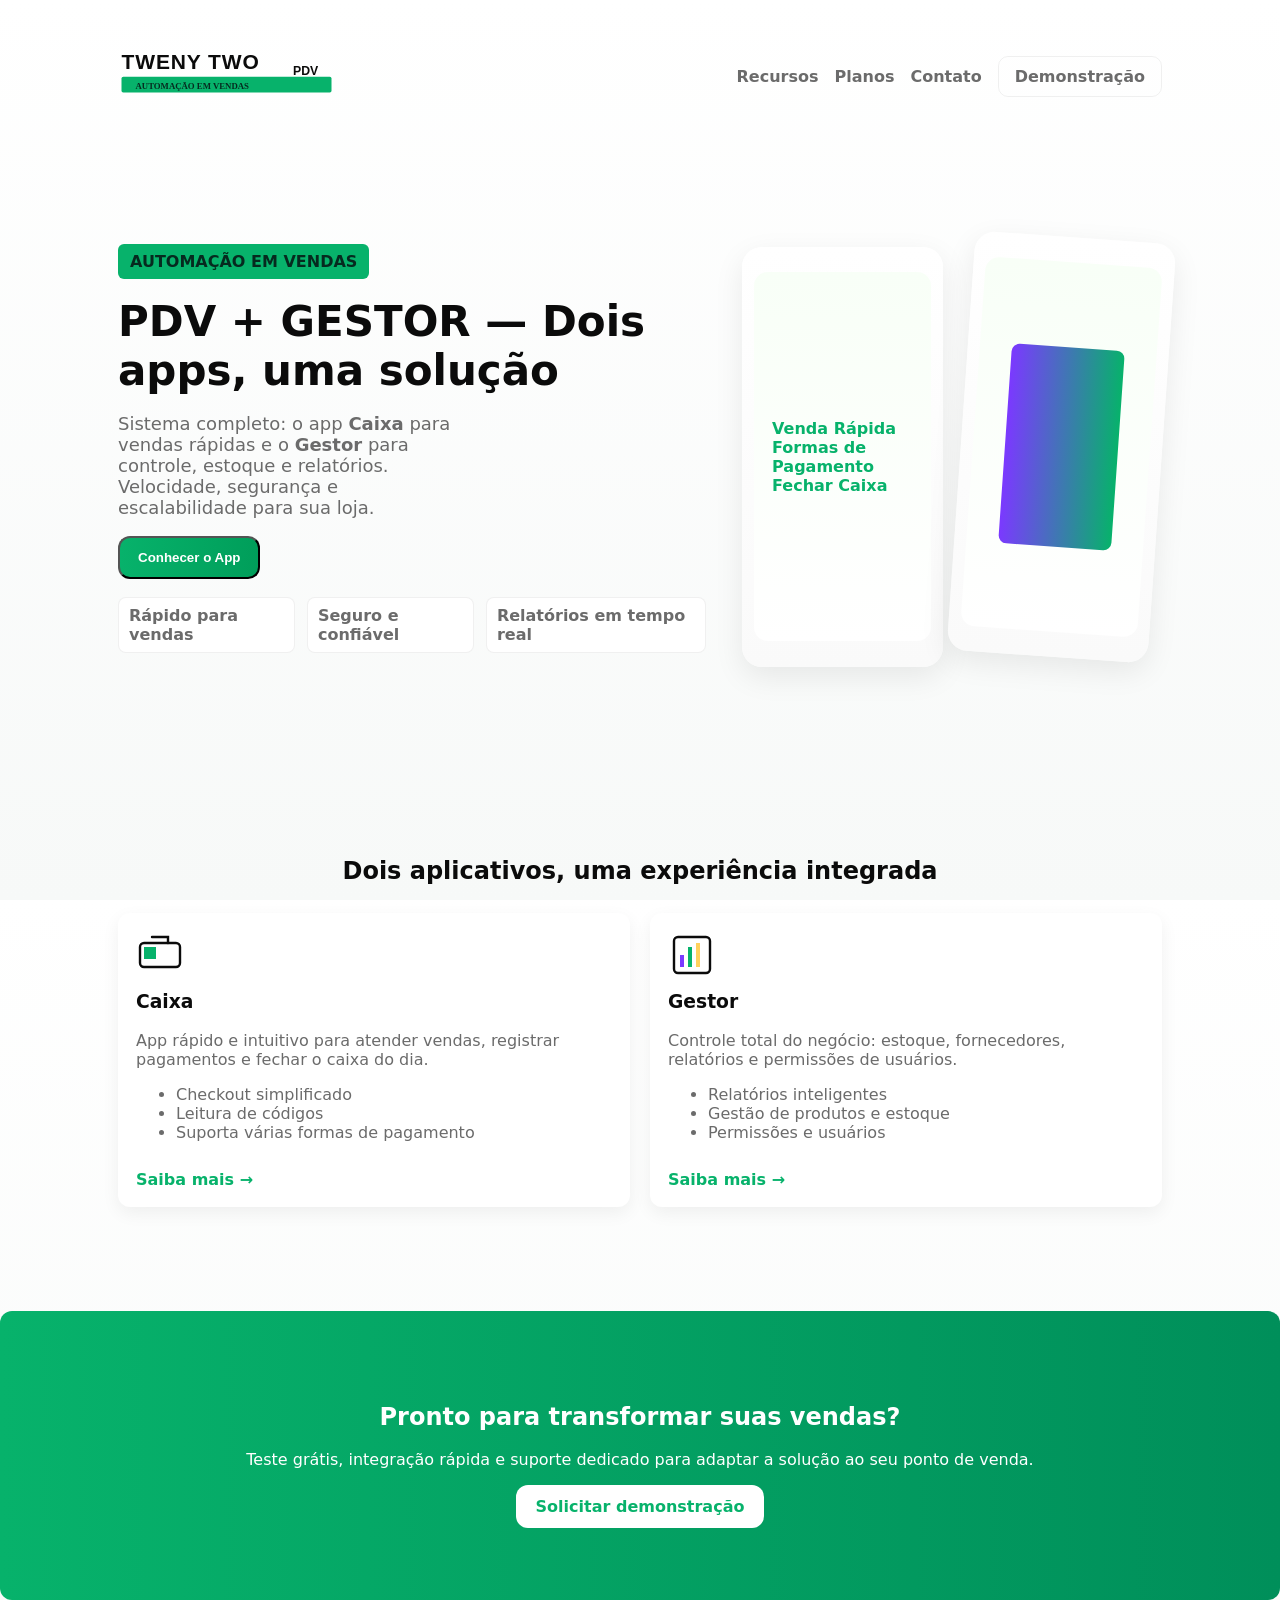
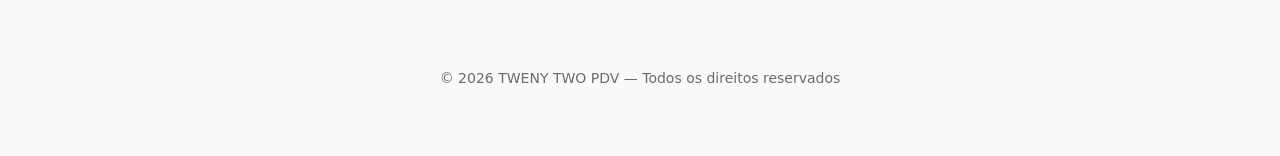
==== index.html @ 6a80ce01 "Add files via upload" ====
<!doctype html>
<html lang="pt-BR">
<head>
  <meta charset="utf-8" />
  <meta name="viewport" content="width=device-width, initial-scale=1" />
  <title>TWENY TWO PDV — Automação em Vendas</title>
  <meta name="description" content="TWENY TWO PDV — Caixa e Gestor. Solução completa para automação em vendas." />
  <link rel="stylesheet" href="styles.css" />
</head>
<body>
  <header class="site-header">
    <div class="container header-inner">
      <a class="logo-link" href="#">
        <img src="assets/logo.svg" alt="TWENY TWO PDV — logo" class="logo" />
      </a>
      <nav class="nav">
        <a href="recursos/index.html">Recursos</a>
        <a href="#planos">Planos</a>
        <a href="contato.html">Contato</a>
        <a class="btn btn-ghost" href="#demo">Demonstração</a>
      </nav>
    </div>
  </header>

  <main>
    <section class="hero">
      <div class="container hero-inner">
        <div class="hero-content">
          <span class="kicker">AUTOMAÇÃO EM VENDAS</span>
          <h1>PDV + GESTOR — Dois apps, uma solução</h1>
          <p class="lead">Sistema completo: o app <strong>Caixa</strong> para vendas rápidas e o <strong>Gestor</strong> para controle, estoque e relatórios. Velocidade, segurança e escalabilidade para sua loja.</p>

          <div class="actions">
            <button id="toggle-caixa" class="btn btn-primary" aria-expanded="false">Conhecer o App</button>
          </div>

          <ul class="badges">
            <li><strong>Rápido</strong> para vendas</li>
            <li><strong>Seguro</strong> e confiável</li>
            <li><strong>Relatórios</strong> em tempo real</li>
          </ul>
        </div>

        <div class="hero-visual" aria-hidden="true">
          <div class="device device-left">
            <div class="screen">
              <ul class="line-list">
                <li>Venda Rápida</li>
                <li>Formas de Pagamento</li>
                <li>Fechar Caixa</li>
              </ul>
            </div>
          </div>

          <div class="device device-right">
            <div class="screen">
              <div class="chart"></div>
            </div>
          </div>
        </div>
      </div>
    </section>

    <section id="caixa-details" class="details" hidden>
      <div class="container detail-inner">
        <div class="detail-content">
          <div class="detail-block">
            <h2>App Caixa — Visão detalhada</h2>
            <p>O app Caixa é otimizado para velocidade no atendimento: busca instantânea, filtro por seção, sugestão de best-match e fechamento de venda simplificado. Ele suporta integração com gateways de pagamento e geração de relatórios rápidos.</p>

            <h3>Funcionalidades resumidas</h3>
            <ul>
              <li>Busca rápida com destaque de melhores resultados</li>
              <li>Filtro por seção e modo de exibição por categorias</li>
              <li>Checkout com múltiplas formas de pagamento</li>
              <li>Fechamento de caixa e histórico de vendas</li>
            </ul>
          </div>

          <div class="detail-block">
            <h2>App Gestor — Visão detalhada</h2>
            <p>O Gestor oferece controle administrativo completo: cadastro de produtos, formação de preço, controle de estoque, relatórios e dashboards para tomada de decisão.</p>

            <h3>Funcionalidades resumidas</h3>
            <ul>
              <li>Dashboard com métricas e navegação para telas detalhadas</li>
              <li>Cadastro e edição de produtos com histórico</li>
              <li>Formação de preço com cálculos automáticos</li>
              <li>Relatórios detalhados e exportáveis</li>
              <li>Integração com PostgreSQL</li>
            </ul>
          </div>
        </div>

        <aside class="detail-thumb">
          <div class="thumb card-thumb">
            <img src="assets/caixa.png" alt="Miniatura Caixa" />
            <p class="thumb-label">Tela principal do Caixa</p>
          </div>

          <div class="thumb card-thumb">
            <img src="assets/gestor.png" alt="Miniatura Gestor" />
            <p class="thumb-label">Menu do Gestor</p>
          </div>
        </aside>
      </div>
    </section>

    <section id="recursos" class="features">
      <div class="container">
        <h2>Dois aplicativos, uma experiência integrada</h2>
        <div class="grid">
          <article class="card">
            <svg class="icon" width="48" height="48" viewBox="0 0 24 24" fill="none" xmlns="http://www.w3.org/2000/svg" aria-hidden="true">
              <rect x="2" y="6" width="20" height="12" rx="2" stroke="var(--text)" stroke-width="1.2" />
              <rect x="4" y="8" width="6" height="6" fill="var(--green)" />
              <path d="M8 3h8v3" stroke="var(--text)" stroke-linecap="round" stroke-width="1.2" />
            </svg>
            <h3>Caixa</h3>
            <p>App rápido e intuitivo para atender vendas, registrar pagamentos e fechar o caixa do dia.</p>
            <ul>
              <li>Checkout simplificado</li>
              <li>Leitura de códigos</li>
              <li>Suporta várias formas de pagamento</li>
            </ul>
            <a class="link" href="recursos/caixa.html">Saiba mais →</a>
          </article>

          <article class="card">
            <svg class="icon" width="48" height="48" viewBox="0 0 24 24" fill="none" xmlns="http://www.w3.org/2000/svg" aria-hidden="true">
              <rect x="3" y="3" width="18" height="18" rx="2" stroke="var(--text)" stroke-width="1.2" />
              <rect x="6" y="12" width="2" height="6" fill="var(--purple)" />
              <rect x="10" y="8" width="2" height="10" fill="var(--green)" />
              <rect x="14" y="6" width="2" height="12" fill="var(--yellow)" />
            </svg>
            <h3>Gestor</h3>
            <p>Controle total do negócio: estoque, fornecedores, relatórios e permissões de usuários.</p>
            <ul>
              <li>Relatórios inteligentes</li>
              <li>Gestão de produtos e estoque</li>
              <li>Permissões e usuários</li>
            </ul>
            <a class="link" href="recursos/gestor.html">Saiba mais →</a>
          </article>
        </div>
      </div>
    </section>

    <section class="cta">
      <div class="container cta-inner">
        <h2>Pronto para transformar suas vendas?</h2>
        <p>Teste grátis, integração rápida e suporte dedicado para adaptar a solução ao seu ponto de venda.</p>
        <a class="btn btn-cta" href="#contato">Solicitar demonstração</a>
      </div>
    </section>
  </main>

  <footer class="site-footer">
    <div class="container">
      <p>© 2026 TWENY TWO PDV — Todos os direitos reservados</p>
    </div>
  </footer>
  
  <!-- Modal de Solicitação de Demonstração (inserido no fim do body) -->
  <div id="demo-modal" class="modal-overlay" hidden>
    <div class="modal" role="dialog" aria-modal="true" aria-labelledby="demo-title">
      <button class="modal-close" id="demo-close">✕</button>
      <h3 id="demo-title">Solicitar demonstração</h3>
      <p>Preencha os dados abaixo e entraremos em contato para agendar uma demonstração personalizada.</p>

      <form id="demo-form" class="modal-form">
        <input name="nome" placeholder="Nome completo" required />
        <input name="telefone" placeholder="Telefone / WhatsApp" required />
        <input name="empresa" placeholder="Empresa (opcional)" />
        <textarea name="observacoes" rows="4" placeholder="Observações / Preferências de horário"></textarea>
        <div class="modal-actions">
          <button type="button" class="btn btn-ghost" id="demo-cancel">Cancelar</button>
          <button type="submit" class="btn btn-primary">Enviar solicitação</button>
        </div>
        <div id="demo-feedback" class="modal-feedback" role="status" aria-live="polite"></div>
      </form>
    </div>
  </div>
  <script>
    (function(){
      const btn = document.getElementById('toggle-caixa');
      const details = document.getElementById('caixa-details');
      if(!btn || !details) return;
      btn.addEventListener('click', ()=>{
        const expanded = btn.getAttribute('aria-expanded') === 'true';
        btn.setAttribute('aria-expanded', String(!expanded));
        if(expanded){
          details.hidden = true;
          details.style.display = 'none';
          btn.textContent = 'Conhecer o Caixa';
          details.scrollIntoView({behavior:'smooth',block:'start'});
        } else {
          details.hidden = false;
          details.style.display = 'block';
          btn.textContent = 'Fechar detalhes';
          details.scrollIntoView({behavior:'smooth',block:'start'});
        }
      });
    })();
    
    // Modal demo
    (function(){
      const openDemo = document.querySelectorAll('.btn-cta, .btn-ghost[href="#contato"], .btn-ghost[href="#demo"]');
      const modal = document.getElementById('demo-modal');
      const closeBtn = document.getElementById('demo-close');
      const cancelBtn = document.getElementById('demo-cancel');
      function openDemoModal(){ if(modal){ modal.hidden = false; modal.focus(); } }
      window.closeDemoModal = function(){ if(modal){ modal.hidden = true; } };
      openDemo.forEach(el=> el && el.addEventListener('click', (e)=>{ e.preventDefault(); openDemoModal(); }));
      if(closeBtn) closeBtn.addEventListener('click', ()=> closeDemoModal());
      if(cancelBtn) cancelBtn.addEventListener('click', ()=> closeDemoModal());
      // fechar ao clicar fora
      if(modal) modal.addEventListener('click', (ev)=>{ if(ev.target === modal) closeDemoModal(); });
    })();

    // Form submit handler via FormSubmit.co (AJAX)
    (function(){
      const form = document.getElementById('demo-form');
      if(!form) return;
      const submitBtn = form.querySelector('button[type="submit"]');
      form.addEventListener('submit', async function(e){
        e.preventDefault();
        if(submitBtn){ submitBtn.disabled = true; submitBtn.textContent = 'Enviando...'; }
        const fd = new FormData(form);
        const data = Object.fromEntries(fd.entries());
        data['_subject'] = 'Solicitação de Demonstração — TWENY TWO PDV';
        try{
          const res = await fetch('https://formsubmit.co/ajax/twenytwopdv@gmail.com', {
            method: 'POST',
            headers: { 'Content-Type': 'application/json', 'Accept': 'application/json' },
            body: JSON.stringify(data)
          });
          const json = await res.json();
          const fb = document.getElementById('demo-feedback');
          if(res.ok){
            fb.className = 'modal-feedback success';
            fb.textContent = 'Solicitação enviada — entraremos em contato em breve.';
            fb.style.display = 'block';
            form.reset();
            setTimeout(()=>{ if(typeof closeDemoModal === 'function') closeDemoModal(); fb.style.display='none'; }, 1500);
          } else {
            throw new Error(json.message || 'Erro no envio');
          }
        }catch(err){
          console.error(err);
          const fb = document.getElementById('demo-feedback');
          fb.className = 'modal-feedback error';
          fb.textContent = 'Erro ao enviar. Por favor envie um email para twenytwopdv@gmail.com.';
          fb.style.display = 'block';
        }finally{
          if(submitBtn){ submitBtn.disabled = false; submitBtn.textContent = 'Enviar solicitação'; }
        }
      });
    })();
  </script>
</body>
</html>
---- styles.css ----
:root{
  --bg: #ffffff;
  --text: #0b0b0b;
  --muted:#6b6b6b;
  --green: #07b26b; /* verde da imagem */
  --yellow:#ffd15c; /* amarelo para acentos */
  --purple:#7b39ff; /* tom para detalhes */
  --accent:#00a86b;
}

*{box-sizing:border-box}
html,body{height:100%}
body{
  margin:0;font-family:Inter, system-ui, -apple-system, 'Segoe UI', Roboto, 'Helvetica Neue', Arial;
  color:var(--text);background:linear-gradient(180deg,#fff 0%, #f7f9f8 100%);
  -webkit-font-smoothing:antialiased;-moz-osx-font-smoothing:grayscale;
}

.container{max-width:1100px;margin:0 auto;padding:28px}

.site-header{background:transparent;padding:18px 0;position:sticky;top:0;z-index:40}
.header-inner{display:flex;align-items:center;justify-content:space-between}
.logo{height:56px}
.nav{display:flex;gap:16px;align-items:center}
.nav a{color:var(--muted);text-decoration:none;font-weight:600}
.btn{display:inline-block;padding:10px 16px;border-radius:10px;text-decoration:none;font-weight:700}
.btn-ghost{border:1px solid rgba(11,11,11,0.06);background:transparent}

.hero{padding:64px 0}
.hero-inner{display:grid;grid-template-columns:1fr 420px;gap:36px;align-items:center}
.kicker{display:inline-block;background:var(--green);color:#062a1f;padding:8px 12px;border-radius:6px;font-weight:800;margin-bottom:12px}
.hero-content h1{font-size:42px;margin:6px 0 12px}
.lead{color:var(--muted);font-size:18px;max-width:60%}
.actions{margin-top:18px;display:flex;gap:12px}
.btn-primary{background:linear-gradient(90deg,var(--green),#009e5a);color:#fff;padding:12px 18px;border-radius:12px}
.btn-outline{background:transparent;border:2px solid rgba(11,11,11,0.06);padding:10px 16px;border-radius:12px}

.badges{display:flex;gap:12px;margin-top:18px;list-style:none;padding:0}
.badges li{background:#fff;border:1px solid rgba(11,11,11,0.06);padding:8px 10px;border-radius:8px;color:var(--muted);font-weight:700}

.hero-visual{display:flex;gap:18px;justify-content:center}
.device{width:220px;height:420px;border-radius:20px;background:linear-gradient(180deg,#fff,#fafafa);box-shadow:0 10px 30px rgba(0,0,0,0.08);display:flex;align-items:center;justify-content:center}
.device-right{transform:translateY(-10px) rotate(4deg)}
.screen{width:88%;height:88%;background:linear-gradient(180deg,#f8fff7,#ffffff);border-radius:14px;padding:18px;display:flex;align-items:center;justify-content:center}
.line-list{list-style:none;padding:0;margin:0;color:var(--green);font-weight:800}
.chart{width:80%;height:60%;background:linear-gradient(90deg,var(--purple),var(--green));border-radius:8px}

.features{padding:48px 0}
.features h2{text-align:center;margin-bottom:28px}
.grid{display:grid;grid-template-columns:repeat(2,1fr);gap:20px}
.card{background:#fff;border-radius:12px;padding:18px;box-shadow:0 6px 18px rgba(0,0,0,0.06)}
.card h3{margin-top:8px}
.card p{color:var(--muted)}
.card ul{color:var(--muted);margin-top:8px}
.link{display:inline-block;margin-top:12px;color:var(--green);text-decoration:none;font-weight:700}

/* Detalhes do Caixa (expansível) */
.details{padding:28px 0;background:linear-gradient(180deg,#fbfffb,#f6fff6);border-top:1px solid rgba(6,42,31,0.04);}
.detail-inner{display:grid;grid-template-columns:1fr 380px;gap:24px;align-items:start}
.detail-content h2{font-size:28px;margin-bottom:6px}
.detail-content p{color:var(--muted);margin-bottom:12px}
.detail-thumb{display:flex;flex-direction:column;gap:12px;align-items:center}
.card-thumb{background:#fff;padding:12px;border-radius:12px;box-shadow:0 8px 24px rgba(0,0,0,0.06);text-align:center}
.card-thumb img{width:280px;height:auto;border-radius:8px;display:block}
.thumb-label{font-weight:700;color:var(--muted);margin-top:8px}

@media (max-width:980px){
  .detail-inner{grid-template-columns:1fr}
  .card-thumb img{width:100%;max-width:420px}
}

.cta{background:linear-gradient(90deg,var(--green),#008f5a);color:#fff;padding:44px 0;margin-top:28px;border-radius:12px}
.cta-inner{text-align:center}
.btn-cta{background:#fff;color:var(--green);padding:12px 20px;border-radius:12px;font-weight:800}

/* Modal solicitação de demonstração */
.modal-overlay{position:fixed;inset:0;background:rgba(4,16,12,0.45);display:flex;align-items:center;justify-content:center;z-index:120}
.modal-overlay[hidden]{display:none !important}
.modal{background:#fff;border-radius:12px;max-width:720px;width:92%;padding:22px;box-shadow:0 20px 60px rgba(3,20,14,0.35)}
.modal h3{margin:0 0 6px;font-size:20px}
.modal p{color:var(--muted);margin-bottom:12px}
.modal-feedback{display:none;padding:10px;border-radius:8px;margin-top:8px}
.modal-feedback.success{background:#e9fbf0;color:#035b30;border:1px solid #c6f1d6}
.modal-feedback.error{background:#fff3f3;color:#6b1e1e;border:1px solid #f2c6c6}
.modal-form{display:grid;grid-template-columns:1fr 1fr;gap:12px}
.modal-form input,.modal-form textarea{padding:10px;border-radius:8px;border:1px solid #e9e9e9}
.modal-form textarea{grid-column:1/-1}
.modal-actions{display:flex;gap:12px;justify-content:flex-end;margin-top:12px}
.modal-close{background:transparent;border:none;font-size:18px;position:absolute;right:16px;top:12px;cursor:pointer}

@media (max-width:720px){
  .modal-form{grid-template-columns:1fr}
}

.site-footer{padding:28px 0;text-align:center;color:var(--muted);font-size:14px}

@media (max-width:980px){
  .hero-inner{grid-template-columns:1fr}
  .hero-content .lead{max-width:100%}
  .grid{grid-template-columns:1fr}
  .logo{height:48px}
}
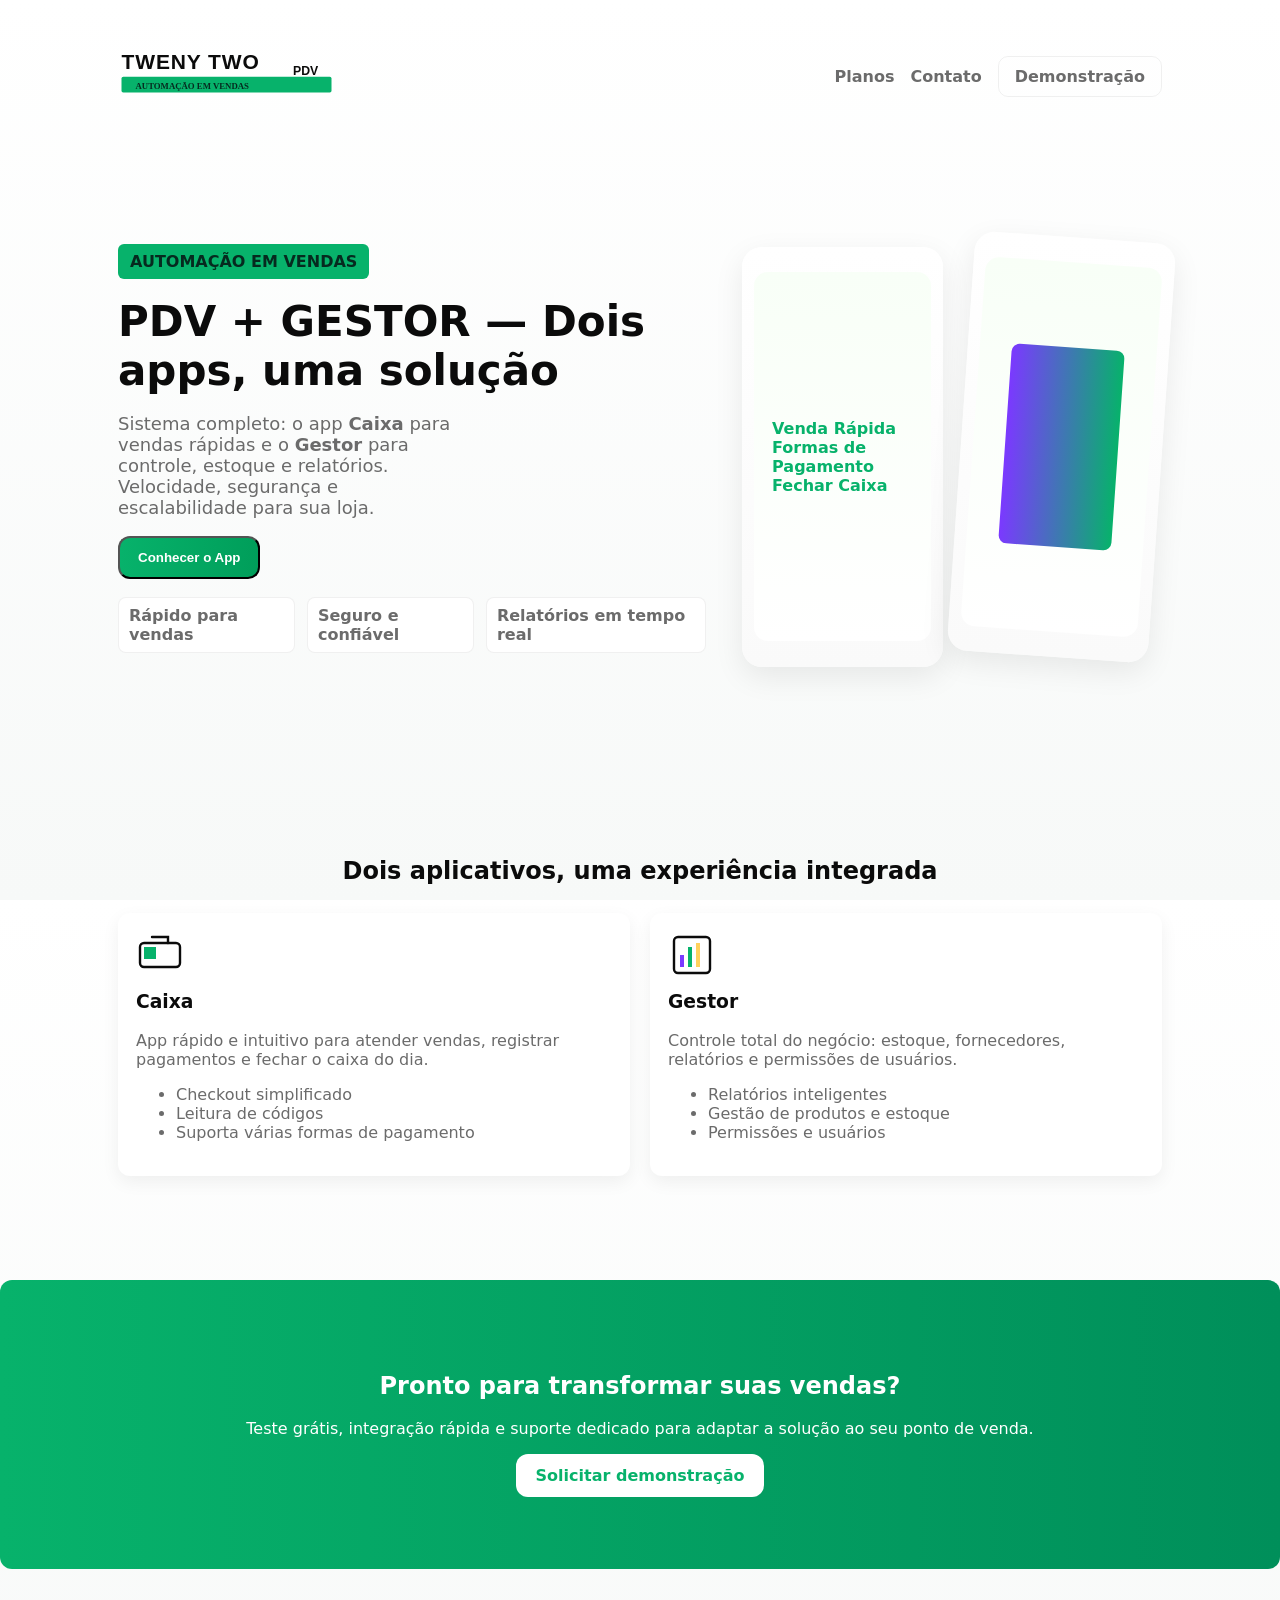
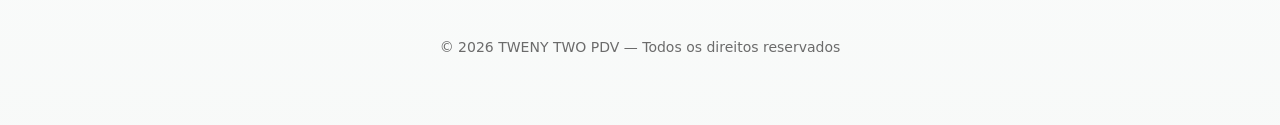
==== commit 12279449: "Add files via upload" ====
--- a/index.html
+++ b/index.html
@@ -14,7 +14,6 @@
         <img src="assets/logo.svg" alt="TWENY TWO PDV — logo" class="logo" />
       </a>
       <nav class="nav">
-        <a href="recursos/index.html">Recursos</a>
         <a href="#planos">Planos</a>
         <a href="contato.html">Contato</a>
         <a class="btn btn-ghost" href="#demo">Demonstração</a>
@@ -123,7 +122,6 @@
               <li>Leitura de códigos</li>
               <li>Suporta várias formas de pagamento</li>
             </ul>
-            <a class="link" href="recursos/caixa.html">Saiba mais →</a>
           </article>
 
           <article class="card">
@@ -140,7 +138,6 @@
               <li>Gestão de produtos e estoque</li>
               <li>Permissões e usuários</li>
             </ul>
-            <a class="link" href="recursos/gestor.html">Saiba mais →</a>
           </article>
         </div>
       </div>
